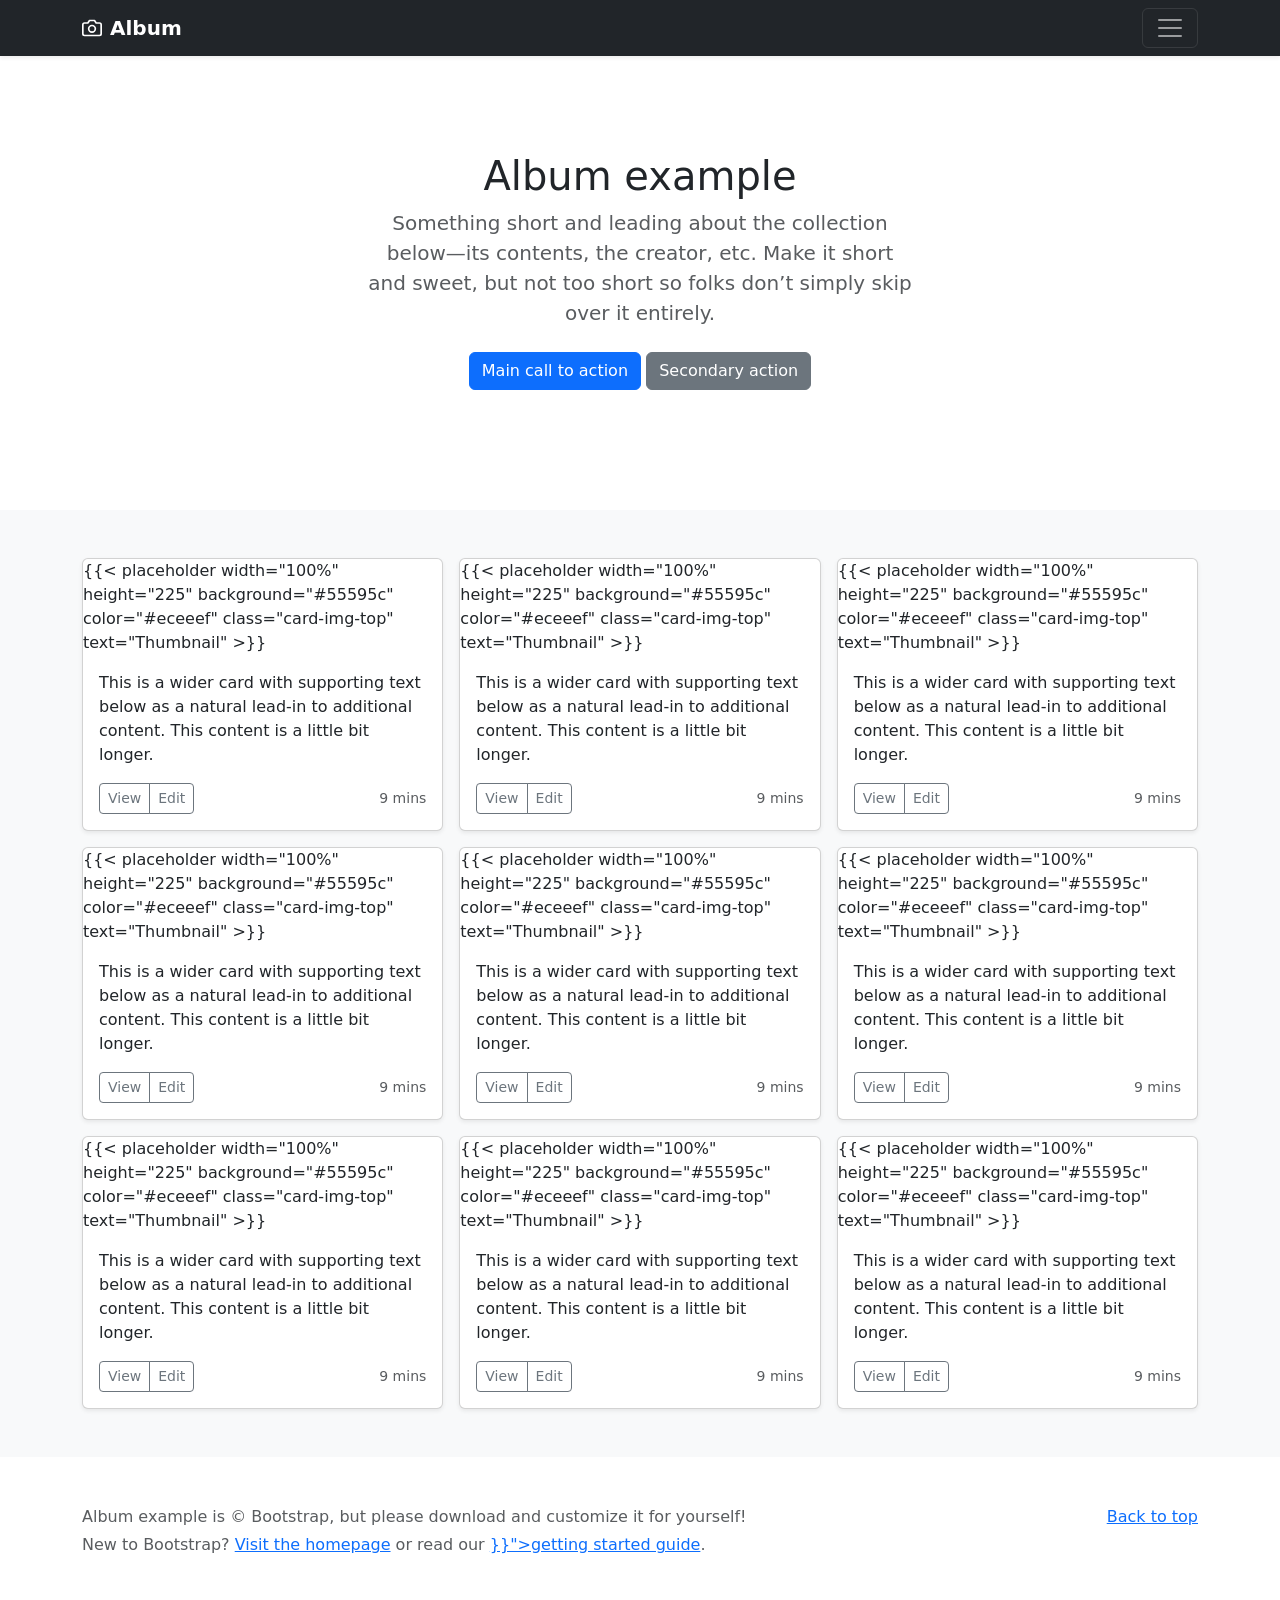
==== album_index.html @ ca3da389 "asdfadf" ====
<!DOCTYPE html>
<html lang="en">
<head>
    <link href="https://cdn.jsdelivr.net/npm/bootstrap@5.3.3/dist/css/bootstrap.min.css" rel="stylesheet" integrity="sha384-QWTKZyjpPEjISv5WaRU9OFeRpok6YctnYmDr5pNlyT2bRjXh0JMhjY6hW+ALEwIH" crossorigin="anonymous">
    <meta charset="UTF-8">
    <meta name="viewport" content="width=device-width, initial-scale=1.0">
    <title>Document</title>
</head>
<body>

    <header data-bs-theme="dark">
        
        <div class="collapse text-bg-dark" id="navbarHeader">
          <div class="container">
            <div class="row">
              <div class="col-sm-8 col-md-7 py-4">
                <h4>About</h4>
                <p class="text-body-secondary">Add some information about the album below, the author, or any other background context. Make it a few sentences long so folks can pick up some informative tidbits. Then, link them off to some social networking sites or contact information.</p>
              </div>
              <div class="col-sm-4 offset-md-1 py-4">
                <h4>Contact</h4>
                <ul class="list-unstyled">
                  <li><a href="#" class="text-white">Follow on Twitter</a></li>
                  <li><a href="#" class="text-white">Like on Facebook</a></li>
                  <li><a href="#" class="text-white">Email me</a></li>
                </ul>
              </div>
            </div>
          </div>
        </div>
        <div class="navbar navbar-dark bg-dark shadow-sm">
          <div class="container">
            <a href="#" class="navbar-brand d-flex align-items-center">
              <svg xmlns="http://www.w3.org/2000/svg" width="20" height="20" fill="none" stroke="currentColor" stroke-linecap="round" stroke-linejoin="round" stroke-width="2" aria-hidden="true" class="me-2" viewBox="0 0 24 24"><path d="M23 19a2 2 0 0 1-2 2H3a2 2 0 0 1-2-2V8a2 2 0 0 1 2-2h4l2-3h6l2 3h4a2 2 0 0 1 2 2z"/><circle cx="12" cy="13" r="4"/></svg>
              <strong>Album</strong>
            </a>
            <button class="navbar-toggler" type="button" data-bs-toggle="collapse" data-bs-target="#navbarHeader" aria-controls="navbarHeader" aria-expanded="false" aria-label="Toggle navigation">
              <span class="navbar-toggler-icon"></span>
            </button>
          </div>
        </div>
      </header>
      
      <main>
      
        <section class="py-5 text-center container">
          <div class="row py-lg-5">
            <div class="col-lg-6 col-md-8 mx-auto">
              <h1 class="fw-light">Album example</h1>
              <p class="lead text-body-secondary">Something short and leading about the collection below—its contents, the creator, etc. Make it short and sweet, but not too short so folks don’t simply skip over it entirely.</p>
              <p>
                <a href="#" class="btn btn-primary my-2">Main call to action</a>
                <a href="#" class="btn btn-secondary my-2">Secondary action</a>
              </p>
            </div>
          </div>
        </section>
      
        <div class="album py-5 bg-body-tertiary">
          <div class="container">
      
            <div class="row row-cols-1 row-cols-sm-2 row-cols-md-3 g-3">
              <div class="col">
                <div class="card shadow-sm">
                  {{< placeholder width="100%" height="225" background="#55595c" color="#eceeef" class="card-img-top" text="Thumbnail" >}}
                  <div class="card-body">
                    <p class="card-text">This is a wider card with supporting text below as a natural lead-in to additional content. This content is a little bit longer.</p>
                    <div class="d-flex justify-content-between align-items-center">
                      <div class="btn-group">
                        <button type="button" class="btn btn-sm btn-outline-secondary">View</button>
                        <button type="button" class="btn btn-sm btn-outline-secondary">Edit</button>
                      </div>
                      <small class="text-body-secondary">9 mins</small>
                    </div>
                  </div>
                </div>
              </div>
              <div class="col">
                <div class="card shadow-sm">
                  {{< placeholder width="100%" height="225" background="#55595c" color="#eceeef" class="card-img-top" text="Thumbnail" >}}
                  <div class="card-body">
                    <p class="card-text">This is a wider card with supporting text below as a natural lead-in to additional content. This content is a little bit longer.</p>
                    <div class="d-flex justify-content-between align-items-center">
                      <div class="btn-group">
                        <button type="button" class="btn btn-sm btn-outline-secondary">View</button>
                        <button type="button" class="btn btn-sm btn-outline-secondary">Edit</button>
                      </div>
                      <small class="text-body-secondary">9 mins</small>
                    </div>
                  </div>
                </div>
              </div>
              <div class="col">
                <div class="card shadow-sm">
                  {{< placeholder width="100%" height="225" background="#55595c" color="#eceeef" class="card-img-top" text="Thumbnail" >}}
                  <div class="card-body">
                    <p class="card-text">This is a wider card with supporting text below as a natural lead-in to additional content. This content is a little bit longer.</p>
                    <div class="d-flex justify-content-between align-items-center">
                      <div class="btn-group">
                        <button type="button" class="btn btn-sm btn-outline-secondary">View</button>
                        <button type="button" class="btn btn-sm btn-outline-secondary">Edit</button>
                      </div>
                      <small class="text-body-secondary">9 mins</small>
                    </div>
                  </div>
                </div>
              </div>
      
              <div class="col">
                <div class="card shadow-sm">
                  {{< placeholder width="100%" height="225" background="#55595c" color="#eceeef" class="card-img-top" text="Thumbnail" >}}
                  <div class="card-body">
                    <p class="card-text">This is a wider card with supporting text below as a natural lead-in to additional content. This content is a little bit longer.</p>
                    <div class="d-flex justify-content-between align-items-center">
                      <div class="btn-group">
                        <button type="button" class="btn btn-sm btn-outline-secondary">View</button>
                        <button type="button" class="btn btn-sm btn-outline-secondary">Edit</button>
                      </div>
                      <small class="text-body-secondary">9 mins</small>
                    </div>
                  </div>
                </div>
              </div>
              <div class="col">
                <div class="card shadow-sm">
                  {{< placeholder width="100%" height="225" background="#55595c" color="#eceeef" class="card-img-top" text="Thumbnail" >}}
                  <div class="card-body">
                    <p class="card-text">This is a wider card with supporting text below as a natural lead-in to additional content. This content is a little bit longer.</p>
                    <div class="d-flex justify-content-between align-items-center">
                      <div class="btn-group">
                        <button type="button" class="btn btn-sm btn-outline-secondary">View</button>
                        <button type="button" class="btn btn-sm btn-outline-secondary">Edit</button>
                      </div>
                      <small class="text-body-secondary">9 mins</small>
                    </div>
                  </div>
                </div>
              </div>
              <div class="col">
                <div class="card shadow-sm">
                  {{< placeholder width="100%" height="225" background="#55595c" color="#eceeef" class="card-img-top" text="Thumbnail" >}}
                  <div class="card-body">
                    <p class="card-text">This is a wider card with supporting text below as a natural lead-in to additional content. This content is a little bit longer.</p>
                    <div class="d-flex justify-content-between align-items-center">
                      <div class="btn-group">
                        <button type="button" class="btn btn-sm btn-outline-secondary">View</button>
                        <button type="button" class="btn btn-sm btn-outline-secondary">Edit</button>
                      </div>
                      <small class="text-body-secondary">9 mins</small>
                    </div>
                  </div>
                </div>
              </div>
      
              <div class="col">
                <div class="card shadow-sm">
                  {{< placeholder width="100%" height="225" background="#55595c" color="#eceeef" class="card-img-top" text="Thumbnail" >}}
                  <div class="card-body">
                    <p class="card-text">This is a wider card with supporting text below as a natural lead-in to additional content. This content is a little bit longer.</p>
                    <div class="d-flex justify-content-between align-items-center">
                      <div class="btn-group">
                        <button type="button" class="btn btn-sm btn-outline-secondary">View</button>
                        <button type="button" class="btn btn-sm btn-outline-secondary">Edit</button>
                      </div>
                      <small class="text-body-secondary">9 mins</small>
                    </div>
                  </div>
                </div>
              </div>
              <div class="col">
                <div class="card shadow-sm">
                  {{< placeholder width="100%" height="225" background="#55595c" color="#eceeef" class="card-img-top" text="Thumbnail" >}}
                  <div class="card-body">
                    <p class="card-text">This is a wider card with supporting text below as a natural lead-in to additional content. This content is a little bit longer.</p>
                    <div class="d-flex justify-content-between align-items-center">
                      <div class="btn-group">
                        <button type="button" class="btn btn-sm btn-outline-secondary">View</button>
                        <button type="button" class="btn btn-sm btn-outline-secondary">Edit</button>
                      </div>
                      <small class="text-body-secondary">9 mins</small>
                    </div>
                  </div>
                </div>
              </div>
              <div class="col">
                <div class="card shadow-sm">
                  {{< placeholder width="100%" height="225" background="#55595c" color="#eceeef" class="card-img-top" text="Thumbnail" >}}
                  <div class="card-body">
                    <p class="card-text">This is a wider card with supporting text below as a natural lead-in to additional content. This content is a little bit longer.</p>
                    <div class="d-flex justify-content-between align-items-center">
                      <div class="btn-group">
                        <button type="button" class="btn btn-sm btn-outline-secondary">View</button>
                        <button type="button" class="btn btn-sm btn-outline-secondary">Edit</button>
                      </div>
                      <small class="text-body-secondary">9 mins</small>
                    </div>
                  </div>
                </div>
              </div>
            </div>
          </div>
        </div>
      
      </main>
      
      <footer class="text-body-secondary py-5">
        <div class="container">
          <p class="float-end mb-1">
            <a href="#">Back to top</a>
          </p>
          <p class="mb-1">Album example is &copy; Bootstrap, but please download and customize it for yourself!</p>
          <p class="mb-0">New to Bootstrap? <a href="/">Visit the homepage</a> or read our <a href="{{< docsref "/getting-started/introduction" >}}">getting started guide</a>.</p>
        </div>
      </footer>
      <script src="https://cdn.jsdelivr.net/npm/@popperjs/core@2.11.8/dist/umd/popper.min.js" integrity="sha384-I7E8VVD/ismYTF4hNIPjVp/Zjvgyol6VFvRkX/vR+Vc4jQkC+hVqc2pM8ODewa9r" crossorigin="anonymous"></script>
      <script src="https://cdn.jsdelivr.net/npm/bootstrap@5.3.3/dist/js/bootstrap.min.js" integrity="sha384-0pUGZvbkm6XF6gxjEnlmuGrJXVbNuzT9qBBavbLwCsOGabYfZo0T0to5eqruptLy" crossorigin="anonymous"></script>
</body>
</html>
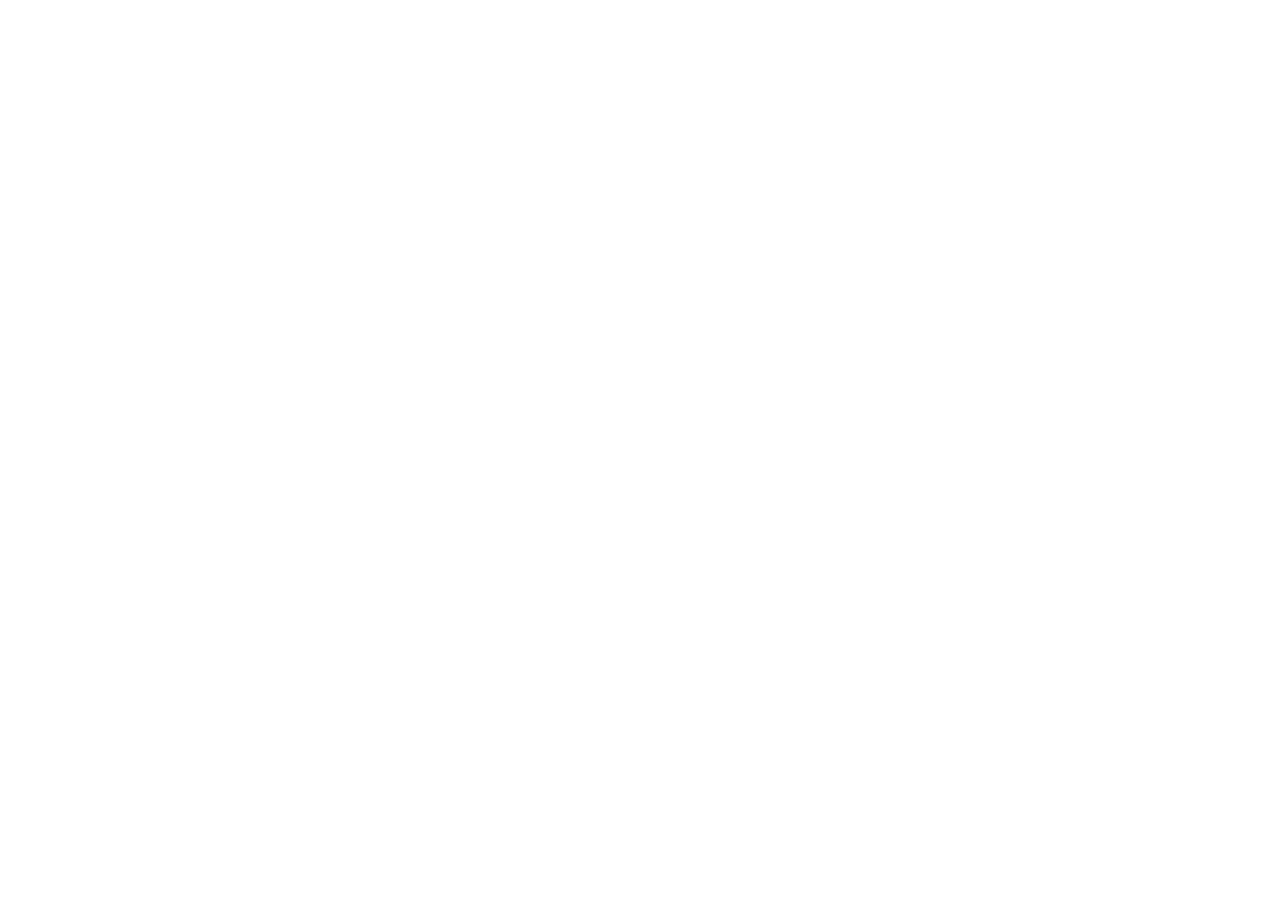
==== commit c3c74946: "Asdfadf" ====
--- a/album_index.html
+++ b/album_index.html
@@ -1,4 +1,4 @@
-<!DOCTYPE html>
+<!-- <!DOCTYPE html>
 <html lang="en">
 <head>
     <link href="https://cdn.jsdelivr.net/npm/bootstrap@5.3.3/dist/css/bootstrap.min.css" rel="stylesheet" integrity="sha384-QWTKZyjpPEjISv5WaRU9OFeRpok6YctnYmDr5pNlyT2bRjXh0JMhjY6hW+ALEwIH" crossorigin="anonymous">
@@ -215,4 +215,4 @@
       <script src="https://cdn.jsdelivr.net/npm/@popperjs/core@2.11.8/dist/umd/popper.min.js" integrity="sha384-I7E8VVD/ismYTF4hNIPjVp/Zjvgyol6VFvRkX/vR+Vc4jQkC+hVqc2pM8ODewa9r" crossorigin="anonymous"></script>
       <script src="https://cdn.jsdelivr.net/npm/bootstrap@5.3.3/dist/js/bootstrap.min.js" integrity="sha384-0pUGZvbkm6XF6gxjEnlmuGrJXVbNuzT9qBBavbLwCsOGabYfZo0T0to5eqruptLy" crossorigin="anonymous"></script>
 </body>
-</html>
+</html> -->
